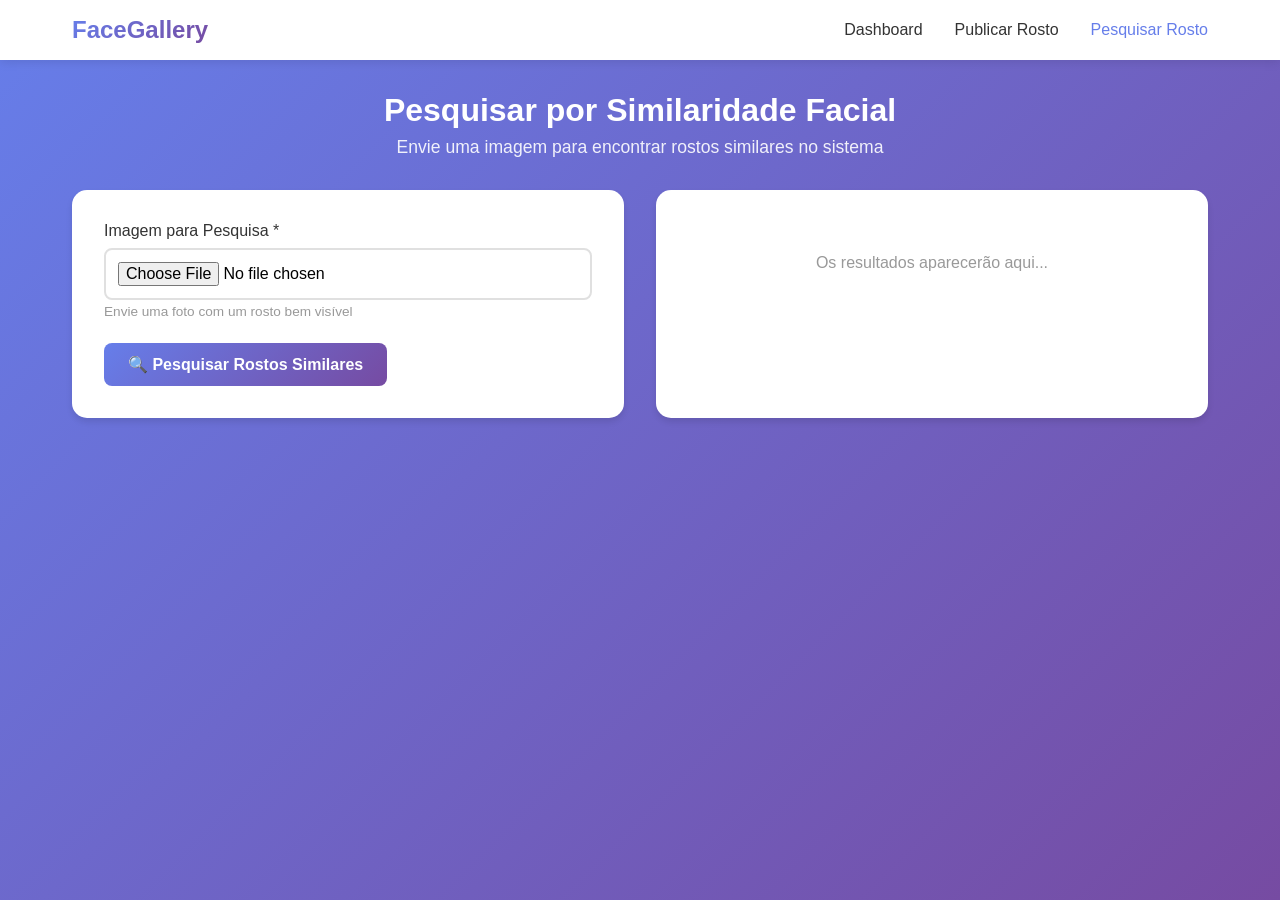
==== view/pesquisar.html @ 72ef1202 "added the views Added the pages for publishing, searching and a dashboard page" ====
<!DOCTYPE html>
<html lang="pt-br">
<head>
    <meta charset="UTF-8">
    <meta name="viewport" content="width=device-width, initial-scale=1.0">
    <title>Pesquisar Rosto - FaceGallery</title>
    <link rel="stylesheet" href="css/style.css">
</head>
<body>
    <nav class="navbar">
        <div class="nav-container">
            <h1 class="logo">FaceGallery</h1>
            <ul class="nav-menu">
                <li><a href="index.html">Dashboard</a></li>
                <li><a href="publicar.html">Publicar Rosto</a></li>
                <li><a href="pesquisar.html" class="active">Pesquisar Rosto</a></li>
            </ul>
        </div>
    </nav>

    <div class="container">
        <header class="page-header">
            <h2>Pesquisar por Similaridade Facial</h2>
            <p>Envie uma imagem para encontrar rostos similares no sistema</p>
        </header>

        <div class="search-container">
            <div class="search-box">
                <div class="form-group">
                    <label for="searchImage">Imagem para Pesquisa *</label>
                    <input type="file" id="searchImage" accept="image/*" required>
                    <small>Envie uma foto com um rosto bem visível</small>
                </div>

                <div id="searchPreviewContainer" class="preview-container">
                    <img id="searchPreview" class="preview-image" style="display: none;" alt="Preview">
                </div>

                <button id="searchBtn" class="btn btn-primary">🔍 Pesquisar Rostos Similares</button>
            </div>

            <div id="searchResults" class="search-results">
                <div class="info-text">Os resultados aparecerão aqui...</div>
            </div>
        </div>
    </div>

    <script src="js/pesquisar.js"></script>
</body>
</html>
---- view/css/style.css ----
* {
    margin: 0;
    padding: 0;
    box-sizing: border-box;
}

body {
    font-family: 'Segoe UI', Tahoma, Geneva, Verdana, sans-serif;
    background: linear-gradient(135deg, #667eea 0%, #764ba2 100%);
    min-height: 100vh;
}

/* Navbar */
.navbar {
    background: white;
    box-shadow: 0 2px 10px rgba(0,0,0,0.1);
    position: sticky;
    top: 0;
    z-index: 1000;
}

.nav-container {
    max-width: 1200px;
    margin: 0 auto;
    padding: 1rem 2rem;
    display: flex;
    justify-content: space-between;
    align-items: center;
}

.logo {
    font-size: 1.5rem;
    font-weight: bold;
    background: linear-gradient(135deg, #667eea 0%, #764ba2 100%);
    -webkit-background-clip: text;
    -webkit-text-fill-color: transparent;
}

.nav-menu {
    display: flex;
    list-style: none;
    gap: 2rem;
}

.nav-menu a {
    text-decoration: none;
    color: #333;
    font-weight: 500;
    transition: color 0.3s;
}

.nav-menu a:hover,
.nav-menu a.active {
    color: #667eea;
}

/* Container Principal */
.container {
    max-width: 1200px;
    margin: 2rem auto;
    padding: 0 2rem;
}

.page-header {
    text-align: center;
    color: white;
    margin-bottom: 2rem;
}

.page-header h2 {
    font-size: 2rem;
    margin-bottom: 0.5rem;
}

.page-header p {
    font-size: 1.1rem;
    opacity: 0.9;
}

/* Gallery */
.controls {
    text-align: right;
    margin-bottom: 2rem;
}

.gallery {
    display: grid;
    grid-template-columns: repeat(auto-fill, minmax(250px, 1fr));
    gap: 2rem;
}

.face-card {
    background: white;
    border-radius: 15px;
    overflow: hidden;
    box-shadow: 0 4px 6px rgba(0,0,0,0.1);
    transition: transform 0.3s, box-shadow 0.3s;
    cursor: pointer;
}

.face-card:hover {
    transform: translateY(-5px);
    box-shadow: 0 8px 15px rgba(0,0,0,0.2);
}

.face-image {
    width: 100%;
    height: 250px;
    object-fit: cover;
    background-color: #f0f0f0;
}

.face-info {
    padding: 1rem;
}

.face-name {
    font-size: 1.1rem;
    font-weight: 600;
    color: #333;
    margin-bottom: 0.5rem;
}

.face-date {
    font-size: 0.85rem;
    color: #999;
}

/* Formulário */
.form-container {
    max-width: 600px;
    margin: 0 auto;
    background: white;
    padding: 2rem;
    border-radius: 15px;
    box-shadow: 0 4px 6px rgba(0,0,0,0.1);
}

.form-group {
    margin-bottom: 1.5rem;
}

.form-group label {
    display: block;
    margin-bottom: 0.5rem;
    color: #333;
    font-weight: 500;
}

.form-group input[type="text"],
.form-group input[type="file"] {
    width: 100%;
    padding: 0.75rem;
    border: 2px solid #e0e0e0;
    border-radius: 8px;
    font-size: 1rem;
    transition: border-color 0.3s;
}

.form-group input[type="text"]:focus,
.form-group input[type="file"]:focus {
    outline: none;
    border-color: #667eea;
}

small {
    color: #999;
    font-size: 0.85rem;
    display: block;
    margin-top: 0.25rem;
}

.preview-container {
    margin: 1rem 0;
    text-align: center;
}

.preview-image {
    max-width: 100%;
    max-height: 300px;
    border-radius: 10px;
    box-shadow: 0 2px 5px rgba(0,0,0,0.1);
}

/* Botões */
.btn {
    padding: 0.75rem 1.5rem;
    border: none;
    border-radius: 8px;
    font-size: 1rem;
    font-weight: 600;
    cursor: pointer;
    transition: all 0.3s;
}

.btn-primary {
    background: linear-gradient(135deg, #667eea 0%, #764ba2 100%);
    color: white;
}

.btn-primary:hover {
    transform: translateY(-2px);
    box-shadow: 0 4px 10px rgba(102, 126, 234, 0.4);
}

.btn-success {
    background: linear-gradient(135deg, #11998e 0%, #38ef7d 100%);
    color: white;
    width: 100%;
}

.btn-success:hover {
    transform: translateY(-2px);
    box-shadow: 0 4px 10px rgba(17, 153, 142, 0.4);
}

.btn-danger {
    background: linear-gradient(135deg, #f093fb 0%, #f5576c 100%);
    color: white;
}

/* Pesquisa */
.search-container {
    display: grid;
    grid-template-columns: 1fr 1fr;
    gap: 2rem;
}

.search-box {
    background: white;
    padding: 2rem;
    border-radius: 15px;
    box-shadow: 0 4px 6px rgba(0,0,0,0.1);
}

.search-results {
    background: white;
    padding: 2rem;
    border-radius: 15px;
    box-shadow: 0 4px 6px rgba(0,0,0,0.1);
    max-height: 600px;
    overflow-y: auto;
}

.result-card {
    display: flex;
    gap: 1rem;
    padding: 1rem;
    margin-bottom: 1rem;
    background: #f8f9fa;
    border-radius: 10px;
    transition: transform 0.2s;
}

.result-card:hover {
    transform: scale(1.02);
    background: #e9ecef;
}

.result-image {
    width: 80px;
    height: 80px;
    object-fit: cover;
    border-radius: 10px;
}

.result-info {
    flex: 1;
}

.result-name {
    font-weight: 600;
    color: #333;
    margin-bottom: 0.5rem;
}

.result-similarity {
    color: #667eea;
    font-size: 0.9rem;
    font-weight: 500;
}

.loading {
    text-align: center;
    padding: 2rem;
    color: white;
    font-size: 1.2rem;
}

.info-text {
    text-align: center;
    color: #999;
    padding: 2rem;
}

.message {
    margin-top: 1rem;
    padding: 1rem;
    border-radius: 8px;
    text-align: center;
}

.message.success {
    background: #d4edda;
    color: #155724;
    border: 1px solid #c3e6cb;
}

.message.error {
    background: #f8d7da;
    color: #721c24;
    border: 1px solid #f5c6cb;
}

/* Responsive */
@media (max-width: 768px) {
    .nav-container {
        flex-direction: column;
        gap: 1rem;
    }

    .nav-menu {
        gap: 1rem;
    }

    .search-container {
        grid-template-columns: 1fr;
    }

    .container {
        padding: 0 1rem;
    }

    .gallery {
        grid-template-columns: repeat(auto-fill, minmax(200px, 1fr));
        gap: 1rem;
    }
}
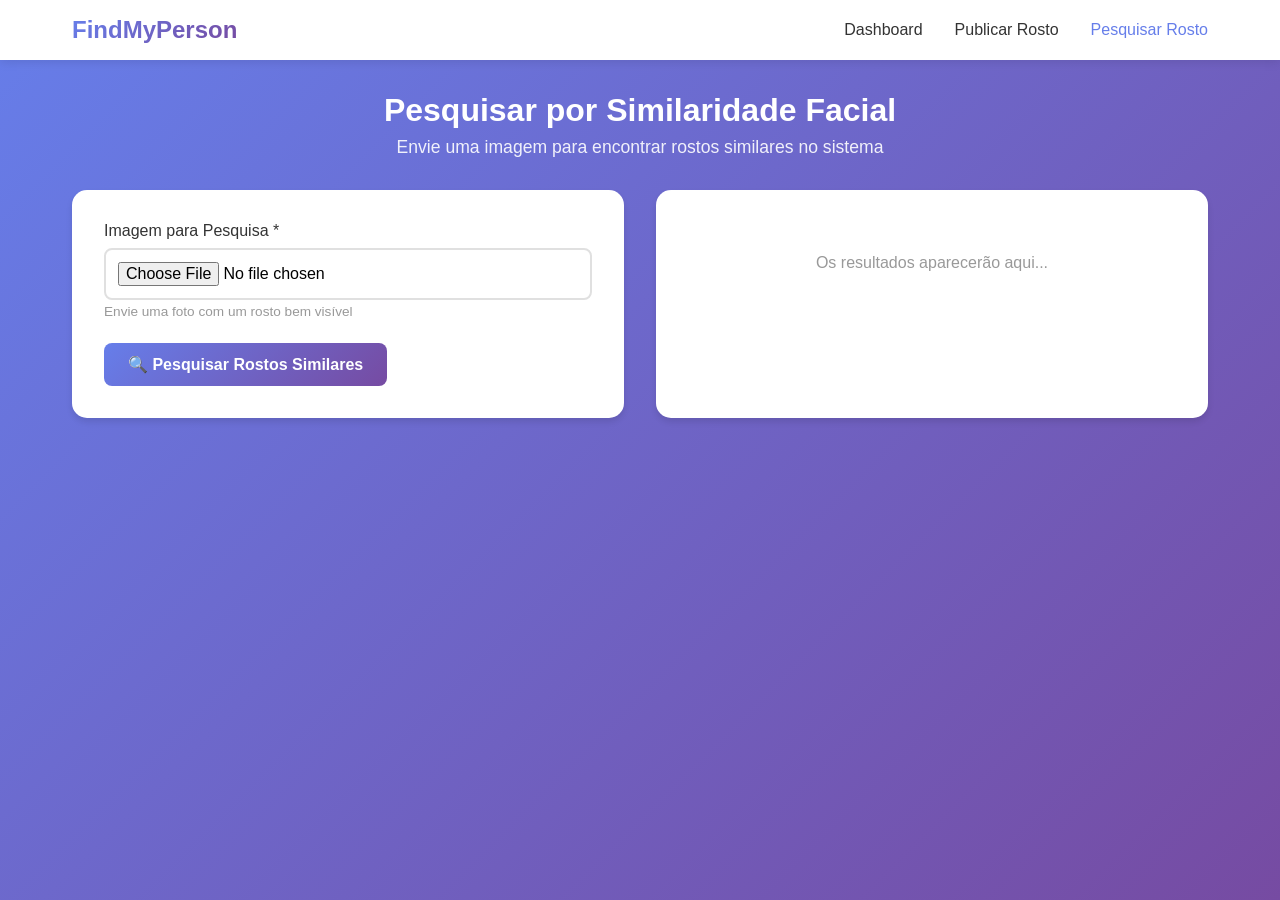
==== commit 91924a44: "preparing the face searching feature" ====
--- a/view/pesquisar.html
+++ b/view/pesquisar.html
@@ -3,13 +3,13 @@
 <head>
     <meta charset="UTF-8">
     <meta name="viewport" content="width=device-width, initial-scale=1.0">
-    <title>Pesquisar Rosto - FaceGallery</title>
+    <title>Pesquisar Rosto - FindMyPerson</title>
     <link rel="stylesheet" href="css/style.css">
 </head>
 <body>
     <nav class="navbar">
         <div class="nav-container">
-            <h1 class="logo">FaceGallery</h1>
+            <h1 class="logo">FindMyPerson</h1>
             <ul class="nav-menu">
                 <li><a href="index.html">Dashboard</a></li>
                 <li><a href="publicar.html">Publicar Rosto</a></li>
